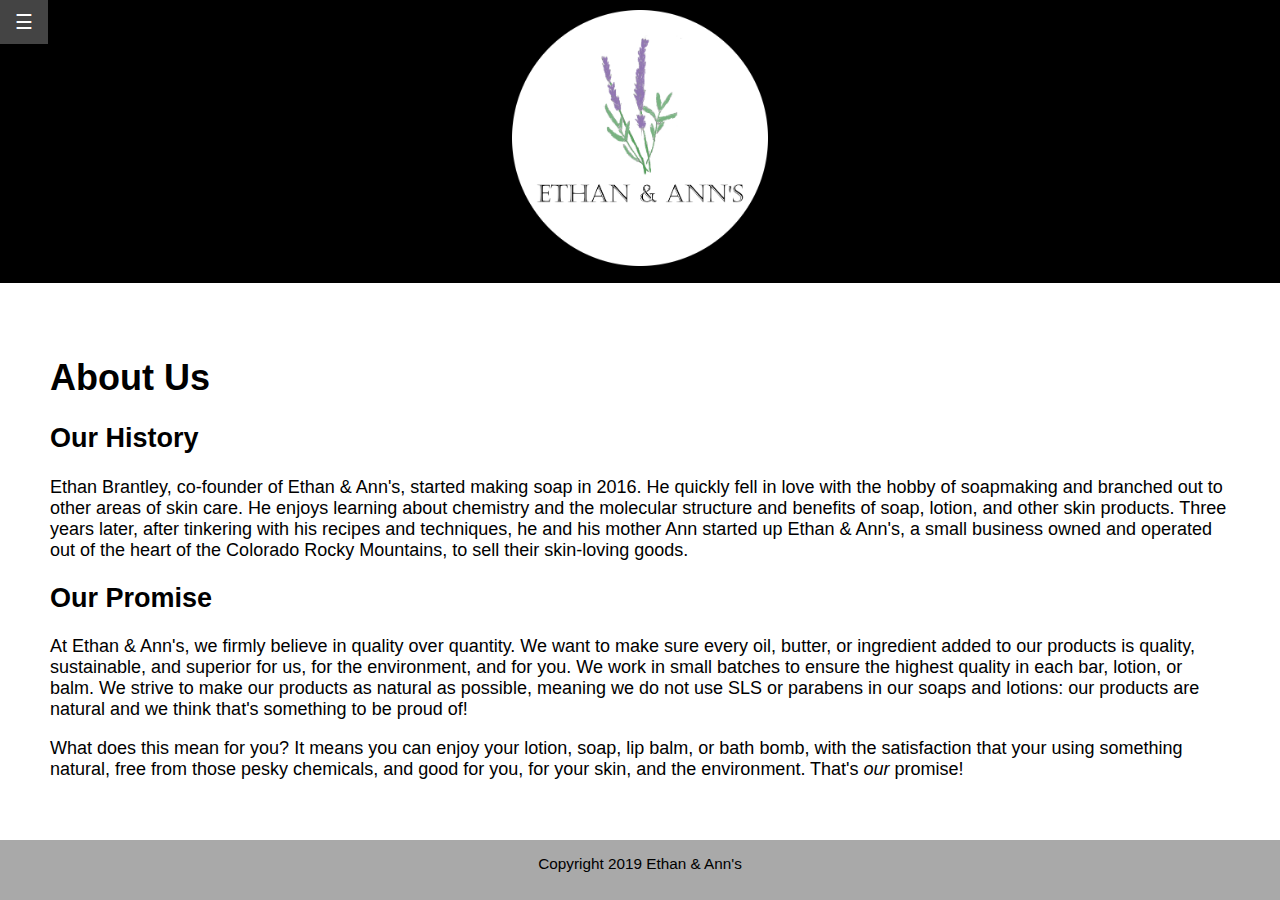
==== about.html @ d6ad421d "Bracket file upload" ====
<!doctype html>

<html>
    <head>
        <meta name="viewport" content="width=device-width, initial-scale=1">
        <meta charset="utf-8">
        <meta name="description" content="Page describing products offered by Ethan and Ann's">
        
        <link rel="stylesheet" type="text/css" href="css/style.css">
        <link rel="icon" href="images/lavender_lotion.jpeg">
        
        <title>Products</title>
    </head>
    <body>        
        <div id="container">
            
            <header role="banner">
                <div id="pageHeader">
                    <img src="images/WebsiteLogo4.png" id="logo">
                </div>
            
                <nav>
                    <div id="sidebarNav" class="sidebar">
                        <a href="javascript:void(0)" class="closebtn" onclick="closeNav()">&times;</a>
                        <a href="index.html">Home</a>
                        <a href="about.html">About Us</a>
                        <a href="contact_us.html">Contact Us</a>
                        <a href="products.html">Products</a>
                    </div>
                    
                    <button class="openbtn" onclick="openNav()">&#9776;</button>
                </nav>
            </header>
                
            <main role="main">
            <article role="article">
                <h1>About Us</h1>
                
                <section>
                    <h2>Our History</h2>
                    <p>Ethan Brantley, co-founder of Ethan &amp; Ann's, started making soap in 2016. He quickly fell in love with the hobby of soapmaking and branched out to other areas of skin care. He enjoys learning about chemistry and the molecular structure and benefits of soap, lotion, and other skin products. Three years later, after tinkering with his recipes and techniques, he and his mother Ann started up Ethan &amp; Ann's, a small business owned and operated out of the heart of the Colorado Rocky Mountains, to sell their skin-loving goods.</p>
                </section>
                
                <section>
                    <h2>Our Promise</h2>
                
                    <p>At Ethan &amp; Ann's, we firmly believe in quality over quantity. We want to make sure every oil, butter, or ingredient added to our products is quality, sustainable, and superior for us, for the environment, and for you. We work in small batches to ensure the highest quality in each bar, lotion, or balm. We strive to make our products as natural as possible, meaning we do not use SLS or parabens in our soaps and lotions: our products are natural and we think that's something to be proud of!</p>
                
                    <p>What does this mean for you? It means you can enjoy your lotion, soap, lip balm, or bath bomb, with the satisfaction that your using something natural, free from those pesky chemicals, and good for you, for your skin, and the environment. That's <em>our</em> promise!</p>
                </section>
            </article>
            </main>
            
            <footer>
                <p>Copyright 2019 Ethan &amp; Ann's</p>
            </footer>
        </div>
        
        <script src="js/navigation.js"></script>
    </body>
</html>
---- css/style.css ----
html, body
{
    background-color: #cecece;
    margin: 0;
    padding: 0;
    height: 100%;
}

#container
{
    min-height: 100%;
    position: relative;
    transition: margin-left .5s;
}

#pageHeader 
{
    background-color: #000000;
    font-size: 3vh;
    font-family: "Palatino Linotype", "Book Antiqua", Palatino, serif;
    color: #FFFFFF;
    text-align: center;
    padding: 10px;
    width: 100;
}

#logo
{
    width: 20vw;
}

article
{
    padding: 50px;
    position: relative;
    color: #000000;
    background-color: #FFFFFF;
    font-family: "Arial";
    font-size: 2vh;
    padding-bottom: 100px;
}

footer
{
    display: block;
    background-color: darkgray;
    width: 100%;
    height: 60px;
    overflow: hidden;
    position: absolute;
    bottom: 0;
    color: #000000;
    text-align: center;
    font-size: 1.7vh;
    font-family: "Book Antiqua", sans-serif;
}

.sidebar {
    
    height: 100%;
    width: 0;
    position: fixed;
    z-index: 1;
    top: 0;
    left: 0;
    background-color: #000000;
    overflow-x: hidden;
    padding-top: 60px;
    transition: 0.5s;
    
}

.sidebar a {
    
    padding: 8px 8px 8px 32px;
    text-decoration: none;
    font-size: 25px;
    color: #FFFFFF;
    display: block;
    transition: 0.3s;
    
}

.sidebar a:hover {
    
    color: #f1f1f1;
    
}

.sidebar .closebtn {
  position: absolute;
  top: 0;
  right: 25px;
  font-size: 36px;
  margin-left: 50px;
}

.openbtn {
    
    font-size: 20px;
    position: absolute;
    top: 0;
    cursor: pointer;
    background-color: #000000;
    color: #FFFFFF;
    padding: 10px 15px;
    border: none;
    
}

.openbtn:hover {
    
    background-color: #444;

}

@media screen and (max-height: 450px) {
  .sidebar {padding-top: 15px;}
  .sidebar a {font-size: 18px;}
}

#product1 {
    
    width: 100%;
    margin-left: auto;
    margin-right: auto;
    position: relative;
    padding: 10px;
    margin-bottom: 40px;
    border: 1px solid #000000;
    background-color: #f2f2f2;
    
}

#product2 {
    
    width: 100%;
    margin-left: auto;
    margin-right: auto;
    position: relative;
    padding: 10px;
    border: 1px solid #000000;
    margin-bottom: 40px;
    background-color: #f2f2f2;
    
}

#product3 {
    
    width: 100%;
    margin-left: auto;
    margin-right: auto;
    position: relative;
    padding: 10px;
    border: 1px solid #000000;
    background-color: #f2f2f2;
    
}

a.product-page {
    
    text-decoration: none;
    color: #000000;
}

* {box-sizing:border-box}

/* Slideshow container */
.slideshow-container {
  max-width: 700px;
  position: relative;
  margin: auto;
}

/* Hide the images by default */
.mySlides {
  display: none;
}

/* Next & previous buttons */
.prev, .next {
  cursor: pointer;
  position: absolute;
  top: 50%;
  width: auto;
  margin-top: -22px;
  padding: 16px;
  color: white;
  font-weight: bold;
  font-size: 30px;
  transition: 0.6s ease;
  border-radius: 0 3px 3px 0;
  user-select: none;
}

/* Position the "next button" to the right */
.next {
  right: 0;
  border-radius: 3px 0 0 3px;
}

/* On hover, add a black background color with a little bit see-through */
.prev:hover, .next:hover {
  background-color: rgba(0,0,0,0.8);
}

/* Caption text */
.text {
  color: #f2f2f2;
    background-color: rgba(0,0,0,0.8);
  font-size: 15px;
  padding: 8px 12px;
  position: absolute;
  bottom: 8px;
  width: 100%;
  text-align: center;
}

/* Number text (1/3 etc) */
.numbertext {
  color: #f2f2f2;
  font-size: 12px;
  padding: 8px 12px;
  position: absolute;
  top: 0;
}

/* The dots/bullets/indicators */
.dot {
  cursor: pointer;
  height: 15px;
  width: 15px;
  margin: 0 2px;
  background-color: #bbb;
  border-radius: 50%;
  display: inline-block;
  transition: background-color 0.6s ease;
}

.active, .dot:hover {
  background-color: #717171;
}

/* Fading animation */
.fade {
  -webkit-animation-name: fade;
  -webkit-animation-duration: 1.5s;
  animation-name: fade;
  animation-duration: 1.5s;
}

@-webkit-keyframes fade {
  from {opacity: .4} 
  to {opacity: 1}
}

@keyframes fade {
  from {opacity: .4} 
  to {opacity: 1}
}
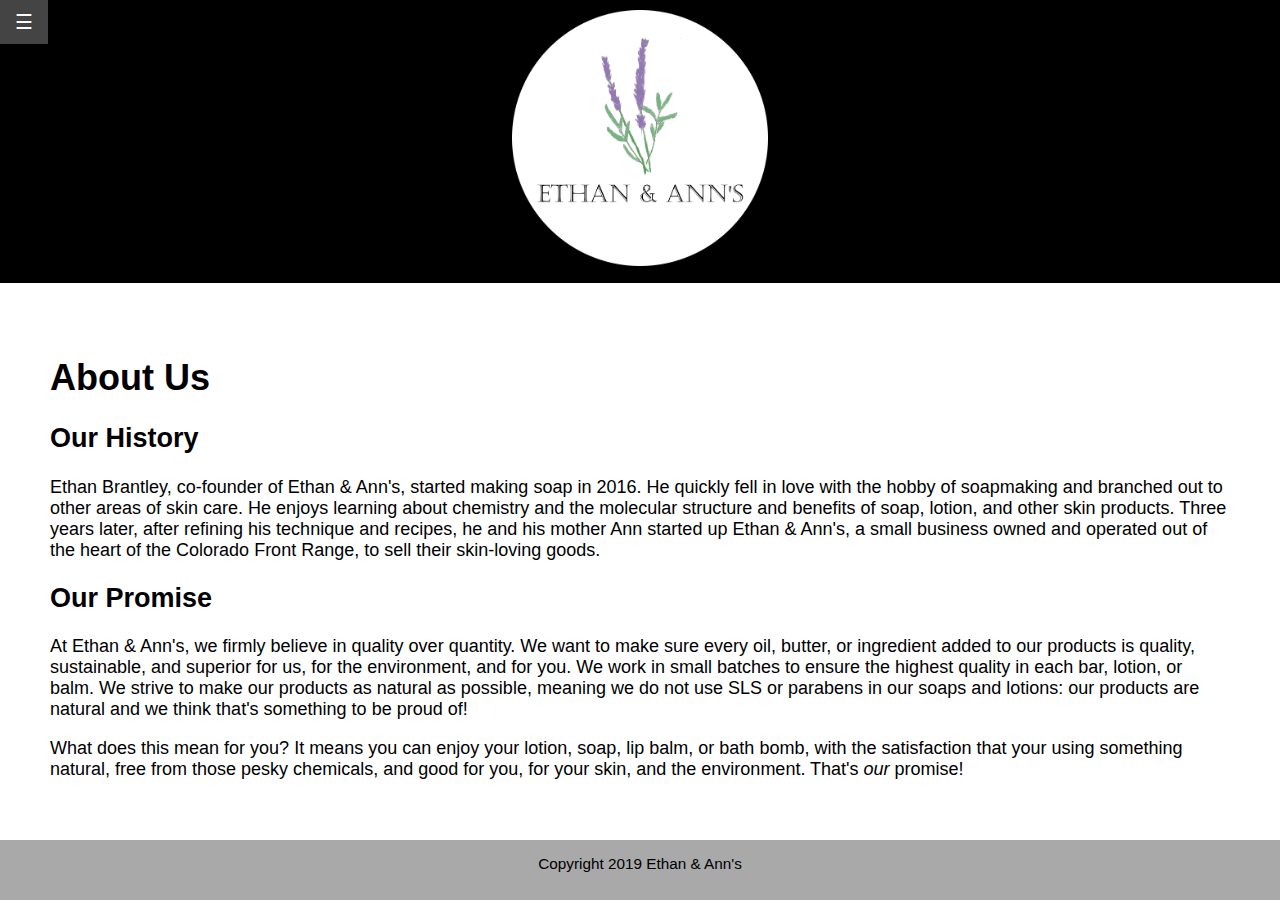
==== commit 34b0a6b1: "Update about.html" ====
--- a/about.html
+++ b/about.html
@@ -9,14 +9,14 @@
         <link rel="stylesheet" type="text/css" href="css/style.css">
         <link rel="icon" href="images/lavender_lotion.jpeg">
         
-        <title>Products</title>
+        <title>About Us | Ethan &amp; Ann's</title>
     </head>
     <body>        
         <div id="container">
             
             <header role="banner">
                 <div id="pageHeader">
-                    <img src="images/WebsiteLogo4.png" id="logo">
+                    <a href="index.html"><img src="images/WebsiteLogo4.png" id="logo"></a>
                 </div>
             
                 <nav>
@@ -38,7 +38,7 @@
                 
                 <section>
                     <h2>Our History</h2>
-                    <p>Ethan Brantley, co-founder of Ethan &amp; Ann's, started making soap in 2016. He quickly fell in love with the hobby of soapmaking and branched out to other areas of skin care. He enjoys learning about chemistry and the molecular structure and benefits of soap, lotion, and other skin products. Three years later, after tinkering with his recipes and techniques, he and his mother Ann started up Ethan &amp; Ann's, a small business owned and operated out of the heart of the Colorado Rocky Mountains, to sell their skin-loving goods.</p>
+                    <p>Ethan Brantley, co-founder of Ethan &amp; Ann's, started making soap in 2016. He quickly fell in love with the hobby of soapmaking and branched out to other areas of skin care. He enjoys learning about chemistry and the molecular structure and benefits of soap, lotion, and other skin products. Three years later, after refining his technique and recipes, he and his mother Ann started up Ethan &amp; Ann's, a small business owned and operated out of the heart of the Colorado Front Range, to sell their skin-loving goods.</p>
                 </section>
                 
                 <section>
@@ -58,4 +58,4 @@
         
         <script src="js/navigation.js"></script>
     </body>
-</html>+</html>
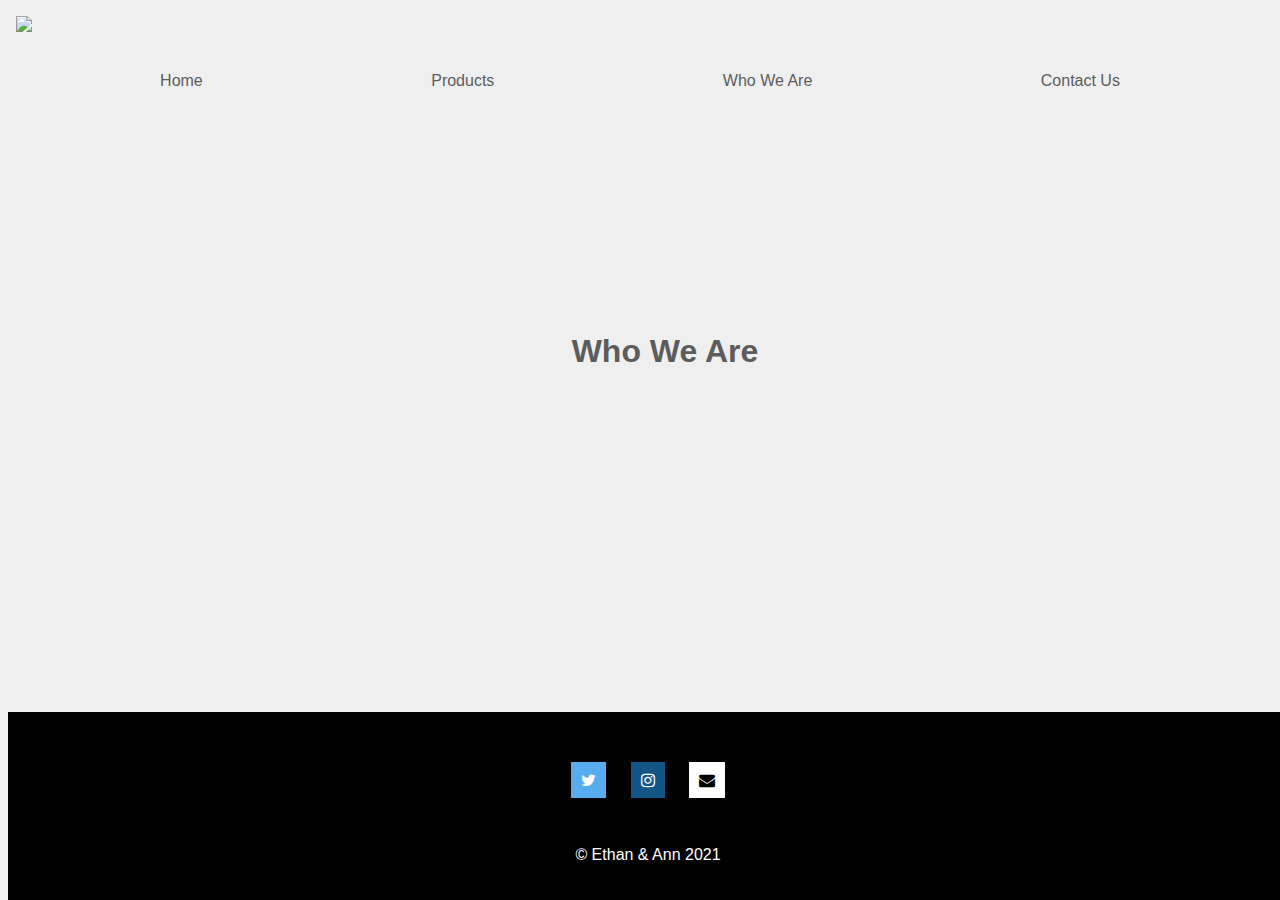
==== commit 984a66a8: "Updated copyright date, revised footer icons, removed misaligned banner and banner text from homepag" ====
--- a/about.html
+++ b/about.html
@@ -1,61 +1,55 @@
-<!doctype html>
+<!DOCTYPE HTML>
 
 <html>
     <head>
-        <meta name="viewport" content="width=device-width, initial-scale=1">
-        <meta charset="utf-8">
-        <meta name="description" content="Page describing products offered by Ethan and Ann's">
-        
-        <link rel="stylesheet" type="text/css" href="css/style.css">
-        <link rel="icon" href="images/lavender_lotion.jpeg">
-        
-        <title>About Us | Ethan &amp; Ann's</title>
+        <meta name="viewport" content="width=device-width, initial-scale=1.0">
+
+        <link rel="stylesheet" href="https://cdnjs.cloudflare.com/ajax/libs/font-awesome/4.7.0/css/font-awesome.min.css">
+        <link href="css/reset.css" rel="stylesheet" type="text/css" media="all">
+        <link href="css/style.css" rel="stylesheet" type="text/css" media=all>
     </head>
-    <body>        
-        <div id="container">
-            
-            <header role="banner">
-                <div id="pageHeader">
-                    <a href="index.html"><img src="images/WebsiteLogo4.png" id="logo"></a>
-                </div>
-            
-                <nav>
-                    <div id="sidebarNav" class="sidebar">
-                        <a href="javascript:void(0)" class="closebtn" onclick="closeNav()">&times;</a>
-                        <a href="index.html">Home</a>
-                        <a href="about.html">About Us</a>
-                        <a href="contact_us.html">Contact Us</a>
-                        <a href="products.html">Products</a>
-                    </div>
-                    
-                    <button class="openbtn" onclick="openNav()">&#9776;</button>
-                </nav>
-            </header>
-                
-            <main role="main">
-            <article role="article">
-                <h1>About Us</h1>
-                
-                <section>
-                    <h2>Our History</h2>
-                    <p>Ethan Brantley, co-founder of Ethan &amp; Ann's, started making soap in 2016. He quickly fell in love with the hobby of soapmaking and branched out to other areas of skin care. He enjoys learning about chemistry and the molecular structure and benefits of soap, lotion, and other skin products. Three years later, after refining his technique and recipes, he and his mother Ann started up Ethan &amp; Ann's, a small business owned and operated out of the heart of the Colorado Front Range, to sell their skin-loving goods.</p>
-                </section>
-                
-                <section>
-                    <h2>Our Promise</h2>
-                
-                    <p>At Ethan &amp; Ann's, we firmly believe in quality over quantity. We want to make sure every oil, butter, or ingredient added to our products is quality, sustainable, and superior for us, for the environment, and for you. We work in small batches to ensure the highest quality in each bar, lotion, or balm. We strive to make our products as natural as possible, meaning we do not use SLS or parabens in our soaps and lotions: our products are natural and we think that's something to be proud of!</p>
-                
-                    <p>What does this mean for you? It means you can enjoy your lotion, soap, lip balm, or bath bomb, with the satisfaction that your using something natural, free from those pesky chemicals, and good for you, for your skin, and the environment. That's <em>our</em> promise!</p>
-                </section>
-            </article>
-            </main>
-            
-            <footer>
-                <p>Copyright 2019 Ethan &amp; Ann's</p>
+    <body>
+        <div id="page-container">
+            <div id="content-wrap">
+        <a href="javascript:void(0);" id="menuIcon" onclick="mobileNavigation()">
+            <div class="menuBars"></div>
+            <div class="menuBars"></div>
+            <div class="menuBars"></div>
+        </a>
+
+        <img src="images/textless_logo.png" id="icon">
+
+        <div id="mobileSidebar">
+             <ul id="mobileNav">
+                <li class="navItem"><a href="index.html">Home</a></li>
+                <li class="navItem"><a href="products.html">Products</a></li>
+                <li class="navItem"><a href="about.html">Who We Are</a></li>
+                <li class="navItem"><a href="contact.html">Contact Us</a></li>
+            </ul>
+        </div>
+
+        <ul class="nav">
+            <li class="navItem"><a href="index.html">Home</a></li>
+            <li class="navItem"><a href="products.html">Products</a></li>
+            <li class="navItem"><a href="about.html">Who We Are</a></li>
+            <li class="navItem"><a href="contact.html">Contact Us</a></li>
+        </ul>
+
+        <main id="main">
+
+            <h1>Who We Are</h1>
+
+        </main>
+        <div>
+
+            <footer id="footer">
+                <a href="#" class="fa fa-twitter"></a>
+                <a href="#" class="fa fa-instagram"></a>
+                <a href="#" class="fa fa-envelope"></a>
+                <div id="footer-text">&copy; Ethan &amp; Ann 2021</div>
             </footer>
         </div>
-        
-        <script src="js/navigation.js"></script>
+
+            <script src="js/mobileNav.js"></script>
     </body>
-</html>
+</html>--- a/css/style.css
+++ b/css/style.css
@@ -1,260 +1,464 @@
-html, body
-{
-    background-color: #cecece;
-    margin: 0;
-    padding: 0;
+html {
+
+    font-family: 'Gill Sans', 'Gill Sans MT', Calibri, 'Trebuchet MS', sans-serif;
+    color: #5c5c5c;
+    background-color: #EFEFEF;
+    width: 100%;
+
+}
+
+#pageContainer {
+
+    position: relative;
+    min-height: 100vh;
+
+}
+
+#content-wrap {
+
+    padding-bottom: 30em;
+    text-align: center;
+
+}
+
+#main {
+
+    transition: margin-left .5s;
+    padding-top: 5em;
+    width: 100%;
+
+}
+
+
+
+#footer {
+
+    position: absolute;
+    width: 100%;
+    height: 8em;
+    bottom: 0px;
+    background-color: black;
+    color: white;
+    text-align: center;
+    padding: 50px 0 10px 0;
+
+}
+
+#footer-text {
+
+    color: white;
+    padding-top: 3em;
+
+}
+
+p {
+
+    line-height: 25px;
+    display: block;
+    text-indent: 50px;
+    padding: 3em;
+    
+}
+
+.dark {
+
+    color: #5c5c5c;
+
+}
+
+.quote {
+
+    line-height: 25px;
+    width: 75%;
+    display: block;
+    text-indent: 50px;
+    font-size: 1em;
+    padding: 3em 0 0 3em;
+
+}
+
+.quote-footer {
+
+    line-height: 10px;
+    display: block;
+    text-indent: 50px;
+    padding: 1em 0px 0px 0px;
+    font-size: 1em;
+    color: #808080;
+
+}
+
+h1 {
+
+    font-size: 2em;
+    padding: 50px 0px 20px 50px;
+
+}
+
+h2 {
+
+    font-size: 1.4em;
+    padding: 0px 0px 20px 50px;
+
+}
+
+#icon {
+    position: absolute;
+    right: 0;
+    top: 0;
+    width: 5em;
+}
+
+.menuBars {
+
+    background-color: #000000;
+    height: 2px;
+    width: 100%;
+    margin-bottom: 10px;
+
+}
+
+#menuIcon {
+
+    display: block;
+    position: absolute;
+    top: 1em;
+    width: 2em;
+    margin: 10px;
+
+}
+
+.nav {
+
+    display: none;
+
+}
+
+#mobileSidebar {
+
+    width: 0;
+    display: none;
     height: 100%;
-}
-
-#container
-{
-    min-height: 100%;
-    position: relative;
-    transition: margin-left .5s;
-}
-
-#pageHeader 
-{
-    background-color: #000000;
-    font-size: 3vh;
-    font-family: "Palatino Linotype", "Book Antiqua", Palatino, serif;
-    color: #FFFFFF;
-    text-align: center;
-    padding: 10px;
-    width: 100;
-}
-
-#logo
-{
-    width: 20vw;
-}
-
-article
-{
-    padding: 50px;
-    position: relative;
-    color: #000000;
-    background-color: #FFFFFF;
-    font-family: "Arial";
-    font-size: 2vh;
-    padding-bottom: 100px;
-}
-
-footer
-{
-    display: block;
-    background-color: darkgray;
-    width: 100%;
-    height: 60px;
-    overflow: hidden;
-    position: absolute;
-    bottom: 0;
-    color: #000000;
-    text-align: center;
-    font-size: 1.7vh;
-    font-family: "Book Antiqua", sans-serif;
-}
-
-.sidebar {
-    
-    height: 100%;
-    width: 0;
     position: fixed;
-    z-index: 1;
     top: 0;
     left: 0;
-    background-color: #000000;
-    overflow-x: hidden;
-    padding-top: 60px;
-    transition: 0.5s;
-    
-}
-
-.sidebar a {
-    
-    padding: 8px 8px 8px 32px;
+    background-color: #000;
+
+}
+
+#mobileNav a {
+
     text-decoration: none;
-    font-size: 25px;
-    color: #FFFFFF;
-    display: block;
-    transition: 0.3s;
-    
-}
-
-.sidebar a:hover {
-    
-    color: #f1f1f1;
-    
-}
-
-.sidebar .closebtn {
-  position: absolute;
-  top: 0;
-  right: 25px;
-  font-size: 36px;
-  margin-left: 50px;
-}
-
-.openbtn {
-    
-    font-size: 20px;
-    position: absolute;
+    display: block;
+    padding: 3em 1em 0em 3em;
+    color: #fff;
+
+}
+
+.products {
+
+    width: 100%;
+    height: 125em;
+    display: block;
+
+}
+
+.productCard1 {
+
+    width: 100%;
+    float: left;
+    background-color: #7c677f;
+    height: 16%;
+    transition: 0.6s ease all 0.0s;
+    padding: 10px 0px 10px 0;
+    margin: 10px 0 10px 0;
+
+}
+
+
+.productCard2 {
+
+    width: 100%;
+    float: right;
+    background-color: #6A8067;
+    height: 16%;
+    transition: 0.6s ease all 0.0s;
+    padding: 10px 0px 10px 0;
+    margin: 10px 0 10px 0;
+
+}
+
+.productCard1 h2, p {
+
+    color: white;
+
+}
+.productCard2 h2, p {
+
+    color: white;
+
+}
+
+.fa {
+
+  text-align: center;
+  text-decoration: none;
+  padding: 10px;
+  margin: 0px 10px 0px 10px;
+
+}
+
+.fa-twitter {
+    background: #55ACEE;
+    color: white;
+  }
+
+.fa-instagram {
+    background: #125688;
+    color: white;
+}
+
+.fa-envelope {
+    background: white;
+    color: #000000;
+}
+
+#landingBanner {
+
+    width: 90%;
+    height: 65vh;
+    position: relative;
+    margin: 20px;
+    display: inline-block;
+}
+
+#bannerImage {
+
+    width: 100%;
+    height: 100%;
     top: 0;
-    cursor: pointer;
-    background-color: #000000;
-    color: #FFFFFF;
-    padding: 10px 15px;
-    border: none;
-    
-}
-
-.openbtn:hover {
-    
-    background-color: #444;
-
-}
-
-@media screen and (max-height: 450px) {
-  .sidebar {padding-top: 15px;}
-  .sidebar a {font-size: 18px;}
-}
-
-#product1 {
-    
-    width: 100%;
-    margin-left: auto;
-    margin-right: auto;
+    left: 0;
+    padding: 0;
+    position: absolute;
+
+}
+
+#bannerText {
+
+    bottom: 0;
+    padding-bottom: 2%;
+    width: 100%;
+    height: 30%;
+    background-color: black;
+    position: absolute;
+    opacity: 0.8;
+    z-index: 1;
+    transition: 0.9s ease all 0.0s;
+
+}
+
+#bannerText h1 {
+
+    font-size: 1.3em;
+    padding: 1em;
+    color: white;
+
+}
+
+.col {
+
+    float: left;
+    margin: 2.5%;
+    width: 20%;
+    background-color: black;
+    color: white;
+    height: 10em;
+
+}
+
+.row:after {
+
+    content: "";
+    display: table;
+    clear: both;
+    text-align: center;
+
+}
+
+
+
+/*
+#nav {
+
+    display: none;
+    width: 100%;
+    padding: 4em;
+
+}
+
+.navItem a {
+
+    display: block;
+    padding: 2px;
+    width: 5em;
+    margin: 1em;
+    text-decoration: none;
+    color: #000;
     position: relative;
-    padding: 10px;
-    margin-bottom: 40px;
-    border: 1px solid #000000;
-    background-color: #f2f2f2;
-    
-}
-
-#product2 {
-    
-    width: 100%;
-    margin-left: auto;
-    margin-right: auto;
-    position: relative;
-    padding: 10px;
-    border: 1px solid #000000;
-    margin-bottom: 40px;
-    background-color: #f2f2f2;
-    
-}
-
-#product3 {
-    
-    width: 100%;
-    margin-left: auto;
-    margin-right: auto;
-    position: relative;
-    padding: 10px;
-    border: 1px solid #000000;
-    background-color: #f2f2f2;
-    
-}
-
-a.product-page {
-    
-    text-decoration: none;
-    color: #000000;
-}
-
-* {box-sizing:border-box}
-
-/* Slideshow container */
-.slideshow-container {
-  max-width: 700px;
-  position: relative;
-  margin: auto;
-}
-
-/* Hide the images by default */
-.mySlides {
-  display: none;
-}
-
-/* Next & previous buttons */
-.prev, .next {
-  cursor: pointer;
-  position: absolute;
-  top: 50%;
-  width: auto;
-  margin-top: -22px;
-  padding: 16px;
-  color: white;
-  font-weight: bold;
-  font-size: 30px;
-  transition: 0.6s ease;
-  border-radius: 0 3px 3px 0;
-  user-select: none;
-}
-
-/* Position the "next button" to the right */
-.next {
-  right: 0;
-  border-radius: 3px 0 0 3px;
-}
-
-/* On hover, add a black background color with a little bit see-through */
-.prev:hover, .next:hover {
-  background-color: rgba(0,0,0,0.8);
-}
-
-/* Caption text */
-.text {
-  color: #f2f2f2;
-    background-color: rgba(0,0,0,0.8);
-  font-size: 15px;
-  padding: 8px 12px;
-  position: absolute;
-  bottom: 8px;
-  width: 100%;
-  text-align: center;
-}
-
-/* Number text (1/3 etc) */
-.numbertext {
-  color: #f2f2f2;
-  font-size: 12px;
-  padding: 8px 12px;
-  position: absolute;
-  top: 0;
-}
-
-/* The dots/bullets/indicators */
-.dot {
-  cursor: pointer;
-  height: 15px;
-  width: 15px;
-  margin: 0 2px;
-  background-color: #bbb;
-  border-radius: 50%;
-  display: inline-block;
-  transition: background-color 0.6s ease;
-}
-
-.active, .dot:hover {
-  background-color: #717171;
-}
-
-/* Fading animation */
-.fade {
-  -webkit-animation-name: fade;
-  -webkit-animation-duration: 1.5s;
-  animation-name: fade;
-  animation-duration: 1.5s;
-}
-
-@-webkit-keyframes fade {
-  from {opacity: .4} 
-  to {opacity: 1}
-}
-
-@keyframes fade {
-  from {opacity: .4} 
-  to {opacity: 1}
-}+
+}
+
+.navItem a::after {
+
+    content: "";
+    position: absolute;
+    background-color: #000;
+    height: 2px;
+    width: 0%;
+    left: 0;
+    bottom: 0;
+    transition: 0.5s ease all 0.0s;
+
+}
+
+.navItem a:hover::after {
+
+    width: 100%;
+    transition: 0.3s ease all;
+
+} */
+
+@media only screen and (min-width: 992px) {
+
+    #main {
+
+        padding-top: 100px;
+
+    }
+
+    #icon {
+        position: absolute;
+        left: 0;
+        top: 0;
+        width: 6em;
+        padding: 1em;
+    }
+
+    .nav {
+
+        display: block;
+        width: 100%;
+        padding: 3.5em 0 3.5em 0;
+    
+    }
+    
+    .navItem {
+    
+        display: inline;
+        padding: 0 7em 0 7em;
+    
+    }
+
+    .navItem a {
+
+        text-decoration: none;
+        color: #5c5c5c;
+        position: relative;
+
+    }
+    
+    .navItem a::after {
+
+        content: "";
+        position: absolute;
+        background-color: #000;
+        height: 1px;
+        width: 0%;
+        left: 0;
+        bottom: 0;
+        transition: 0.5s ease all 0.0s;
+
+    }
+
+    .navItem a:hover::after {
+
+        width: 100%;
+        transition: 0.3s ease all;
+    
+    }
+
+    .menuBars {
+
+        display: none;
+
+    }
+
+    .products {
+
+        width: 100%;
+        height: 120em;
+        display: block;
+    
+    }
+    
+    .productCard1 {
+    
+        width: 50em;
+        float: left;
+        background-color: #7c677f;
+        height: 20em;
+        transition: 0.4s ease all 0.0s;
+        padding: 10px 0px 10px 0;
+        margin: 15px 0 15px 0;
+    
+    }
+    
+    .productCard2 {
+    
+        width: 50em;
+        float: right;
+        background-color: #6A8067;
+        height: 20em;
+        transition: 0.4s ease all 0.0s;
+        padding: 10px 0px 10px 0;
+        margin: 10px 0 10px 0;
+    
+    }
+    
+    .productCard1 h2, p {
+    
+        color: white;
+    
+    }
+    .productCard2 h2, p {
+    
+        color: white;
+    
+    }
+
+    #bannerText {
+
+        bottom: 0;
+        padding: 0;
+        width: 100%;
+        height: 20%;
+        background-color: black;
+        position: absolute;
+        opacity: 0.8;
+        z-index: 1;
+        transition: 0.9s ease all 0.0s;
+    
+    }
+
+    .col {
+
+        float: left;
+        margin: 2.5%;
+        width: 20%;
+        background-color: black;
+        color: white;
+        height: 300px;
+    
+    }
+
+}
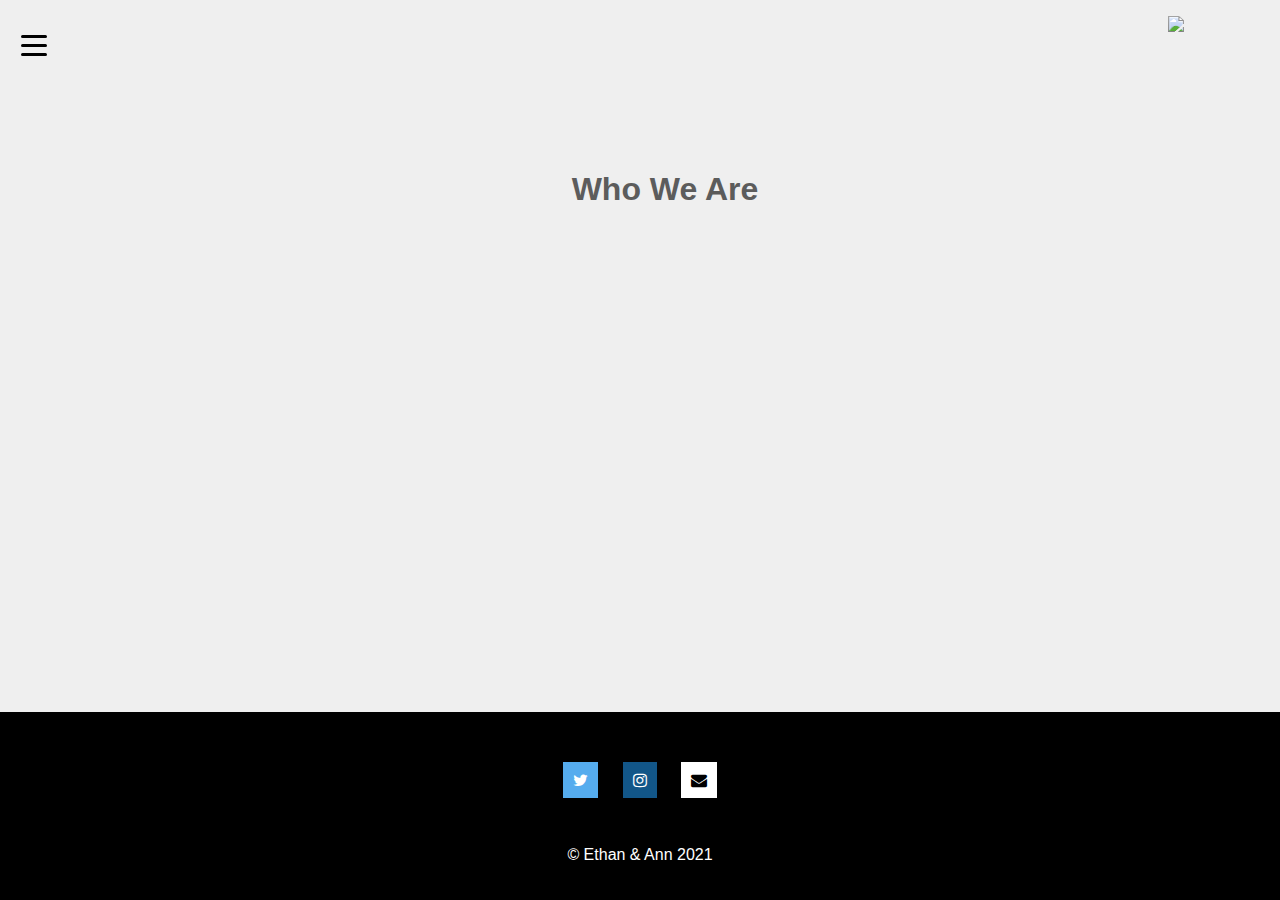
==== commit 1bc7c015: "Mobile Navigation" ====
--- a/about.html
+++ b/about.html
@@ -7,6 +7,7 @@
         <link rel="stylesheet" href="https://cdnjs.cloudflare.com/ajax/libs/font-awesome/4.7.0/css/font-awesome.min.css">
         <link href="css/reset.css" rel="stylesheet" type="text/css" media="all">
         <link href="css/style.css" rel="stylesheet" type="text/css" media=all>
+        <link href="css/mobile_nav.css" rel="stylesheet" type="text/css" media="all">
     </head>
     <body>
         <div id="page-container">
@@ -19,21 +20,19 @@
 
         <img src="images/textless_logo.png" id="icon">
 
-        <div id="mobileSidebar">
-             <ul id="mobileNav">
-                <li class="navItem"><a href="index.html">Home</a></li>
-                <li class="navItem"><a href="products.html">Products</a></li>
-                <li class="navItem"><a href="about.html">Who We Are</a></li>
-                <li class="navItem"><a href="contact.html">Contact Us</a></li>
-            </ul>
+        <div class="btn-nav">
+            <div id="burger" onclick="toggleMenu()">
+                <div class="x" id="top"></div>
+                <div class="y" id="middle"></div>
+                <div class="z" id="bottom"></div>
+            </div>
         </div>
-
-        <ul class="nav">
-            <li class="navItem"><a href="index.html">Home</a></li>
-            <li class="navItem"><a href="products.html">Products</a></li>
-            <li class="navItem"><a href="about.html">Who We Are</a></li>
-            <li class="navItem"><a href="contact.html">Contact Us</a></li>
-        </ul>
+        <div id="nav-bar">
+            <a href="index.html" class="navItem">Home</a>
+            <a href="products.html" class="navItem">Products</a>
+            <a href="about.html" class="navItem">About Us</a>
+            <a href="contact.html" class="navItem">Contact Us</a>
+        </div>
 
         <main id="main">
 
@@ -50,6 +49,7 @@
             </footer>
         </div>
 
-            <script src="js/mobileNav.js"></script>
+        <script src="js/mobile_nav.js" type="text/javascript"></script>
+
     </body>
 </html>--- a/css/style.css
+++ b/css/style.css
@@ -29,6 +29,19 @@
 
 }
 
+#nav {
+
+    position: fixed;
+    top: 3vh;
+    right: 3vh;
+    width: 60px;
+    height: 60px;
+    background-color: #000;
+    border-radius: 50%;
+    z-index: 1;
+    background-image: -webkit-linear-gradient(90deg, rgb(255, 255, 255), #000, rgb(255, 255, 255));
+
+}
 
 
 #footer {
@@ -107,6 +120,7 @@
     right: 0;
     top: 0;
     width: 5em;
+    padding: 10px;
 }
 
 .menuBars {
@@ -128,11 +142,7 @@
 
 }
 
-.nav {
-
-    display: none;
-
-}
+
 
 #mobileSidebar {
 
@@ -338,53 +348,10 @@
 
     #icon {
         position: absolute;
-        left: 0;
+        right: 0;
         top: 0;
         width: 6em;
         padding: 1em;
-    }
-
-    .nav {
-
-        display: block;
-        width: 100%;
-        padding: 3.5em 0 3.5em 0;
-    
-    }
-    
-    .navItem {
-    
-        display: inline;
-        padding: 0 7em 0 7em;
-    
-    }
-
-    .navItem a {
-
-        text-decoration: none;
-        color: #5c5c5c;
-        position: relative;
-
-    }
-    
-    .navItem a::after {
-
-        content: "";
-        position: absolute;
-        background-color: #000;
-        height: 1px;
-        width: 0%;
-        left: 0;
-        bottom: 0;
-        transition: 0.5s ease all 0.0s;
-
-    }
-
-    .navItem a:hover::after {
-
-        width: 100%;
-        transition: 0.3s ease all;
-    
     }
 
     .menuBars {
--- a/css/mobile_nav.css
+++ b/css/mobile_nav.css
@@ -0,0 +1,92 @@
+html, body {margin:0;padding:0;height:100%;}
+
+.invisible {
+
+    display: hidden;
+
+}
+
+#burger {
+
+    height: 50px; 
+	width: 50px;
+	position: absolute;
+	top: 11px; 
+	left: 21px;
+	cursor: pointer;
+    z-index: 2;
+
+}
+
+div.x, div.y, div.z {
+	position: absolute; 
+    margin: auto;
+	top: 0px; 
+    bottom: 0px;		
+	background: #000;
+	border-radius:2px;
+	-webkit-transition: all 200ms ease-out;
+	-moz-transition: all 200ms ease-out;
+	-ms-transition: all 200ms ease-out;
+	-o-transition: all 200ms ease-out;
+	transition: all 200ms ease-out;
+	}		
+
+div.x, div.y, div.z { 
+    height: 3px; width: 26px;
+}
+
+div.y{top: 18px;}
+	
+div.z{top: 37px;}
+
+.collapse{
+    top: 20px;
+		-webkit-transition: all 70ms ease-out;
+		   -moz-transition: all 70ms ease-out;
+		    -ms-transition: all 70ms ease-out;
+		     -o-transition: all 70ms ease-out;
+		        transition: all 70ms ease-out;
+                
+
+}
+
+div.rotate30{
+    -ms-transform: rotate(-45deg); 
+    -webkit-transform: rotate(-45deg); 
+    transform: rotate(-45deg);	
+    -webkit-transition: all 100ms ease-out;
+       -moz-transition: all 100ms ease-out;
+        -ms-transition: all 100ms ease-out;
+         -o-transition: all 100ms ease-out;
+            transition: all 100ms ease-out;	
+}
+
+#nav-bar {
+
+    visibility: hidden;
+    width: 0;
+    height: 100%;
+    top: 0;
+    position: absolute;
+    transition: width 300ms;
+    box-shadow: 7px 12px gray;
+    border-right: 1px solid black;
+    z-index: 1;
+    background-color: white;
+    
+
+}
+
+a.navItem {
+
+    display: block;
+    padding-top: 70px;
+    padding-bottom: 50px;
+    width: 100%;
+    margin: auto;
+    text-decoration: none;
+    color: #000;
+    position: relative;
+
+}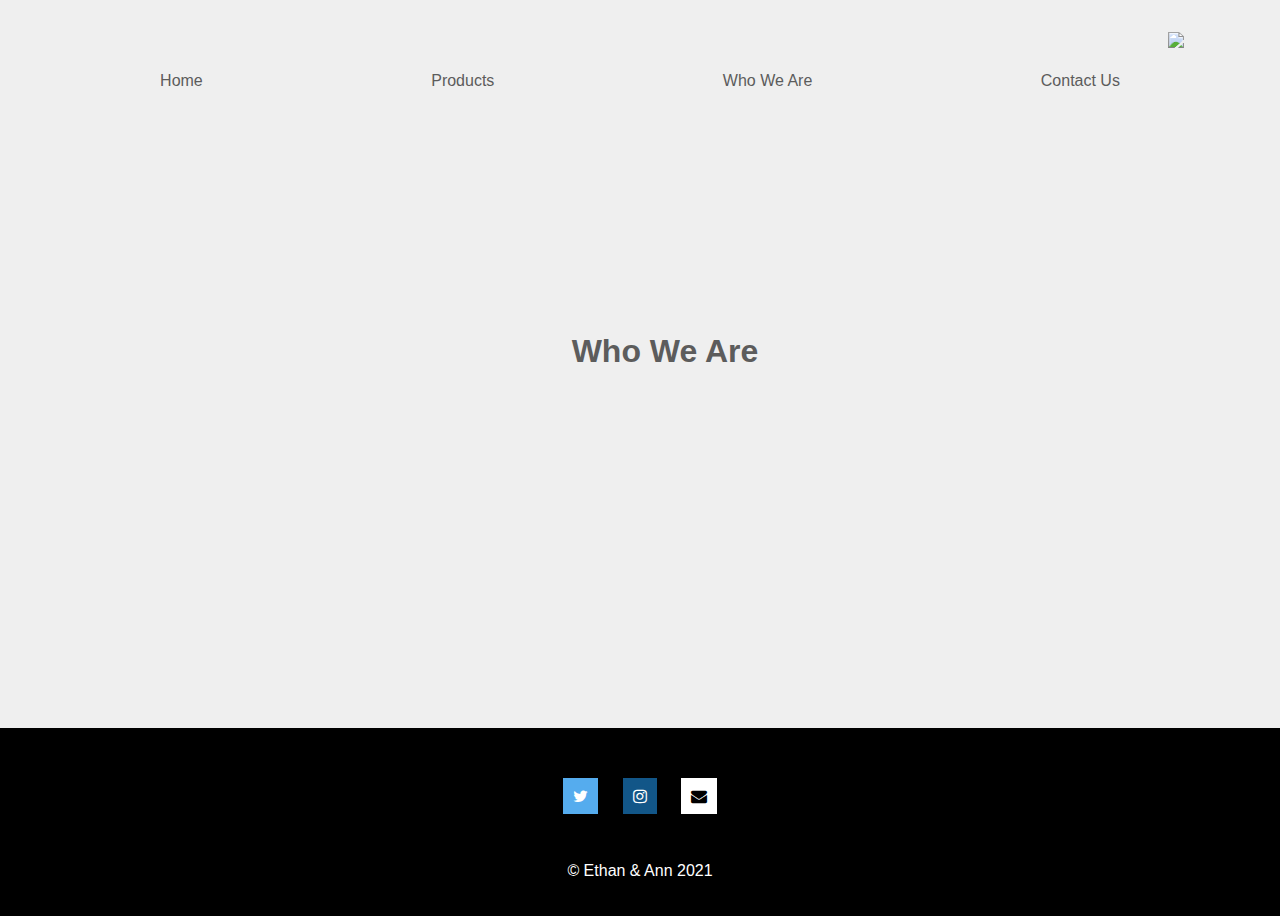
==== commit 5c62d35b: "Fixed issue regarding switching tab size on desktop" ====
--- a/about.html
+++ b/about.html
@@ -10,13 +10,8 @@
         <link href="css/mobile_nav.css" rel="stylesheet" type="text/css" media="all">
     </head>
     <body>
-        <div id="page-container">
+        <div id="pageContainer">
             <div id="content-wrap">
-        <a href="javascript:void(0);" id="menuIcon" onclick="mobileNavigation()">
-            <div class="menuBars"></div>
-            <div class="menuBars"></div>
-            <div class="menuBars"></div>
-        </a>
 
         <img src="images/textless_logo.png" id="icon">
 
@@ -33,6 +28,13 @@
             <a href="about.html" class="navItem">About Us</a>
             <a href="contact.html" class="navItem">Contact Us</a>
         </div>
+
+        <ul class="desktopNav">
+            <li class="navItem"><a href="index.html">Home</a></li>
+                 <li class="navItem"><a href="products.html">Products</a></li>
+            <li class="navItem"><a href="about.html">Who We Are</a></li>
+            <li class="navItem"><a href="contact.html">Contact Us</a></li>
+        </ul>
 
         <main id="main">
 
--- a/css/style.css
+++ b/css/style.css
@@ -29,17 +29,9 @@
 
 }
 
-#nav {
-
-    position: fixed;
-    top: 3vh;
-    right: 3vh;
-    width: 60px;
-    height: 60px;
-    background-color: #000;
-    border-radius: 50%;
-    z-index: 1;
-    background-image: -webkit-linear-gradient(90deg, rgb(255, 255, 255), #000, rgb(255, 255, 255));
+.desktopNav {
+
+    visibility: hidden;
 
 }
 
@@ -156,15 +148,6 @@
 
 }
 
-#mobileNav a {
-
-    text-decoration: none;
-    display: block;
-    padding: 3em 1em 0em 3em;
-    color: #fff;
-
-}
-
 .products {
 
     width: 100%;
@@ -294,49 +277,6 @@
     text-align: center;
 
 }
-
-
-
-/*
-#nav {
-
-    display: none;
-    width: 100%;
-    padding: 4em;
-
-}
-
-.navItem a {
-
-    display: block;
-    padding: 2px;
-    width: 5em;
-    margin: 1em;
-    text-decoration: none;
-    color: #000;
-    position: relative;
-
-}
-
-.navItem a::after {
-
-    content: "";
-    position: absolute;
-    background-color: #000;
-    height: 2px;
-    width: 0%;
-    left: 0;
-    bottom: 0;
-    transition: 0.5s ease all 0.0s;
-
-}
-
-.navItem a:hover::after {
-
-    width: 100%;
-    transition: 0.3s ease all;
-
-} */
 
 @media only screen and (min-width: 992px) {
 
@@ -428,4 +368,55 @@
     
     }
 
-}
+    .desktopNav {
+
+        visibility: visible;
+        display: block;
+        width: 100%;
+        padding: 3.5em 0 3.5em 0;
+
+    
+    }
+    
+    .navItem {
+    
+        display: inline;
+        padding: 0 7em 0 7em;
+    
+    }
+
+    .navItem a {
+
+        text-decoration: none;
+        color: #5c5c5c;
+        position: relative;
+
+    }
+    
+    .navItem a::after {
+
+        content: "";
+        position: absolute;
+        background-color: #000;
+        height: 1px;
+        width: 0%;
+        left: 0;
+        bottom: 0;
+        transition: 0.5s ease all 0.0s;
+
+    }
+
+    .navItem a:hover::after {
+
+        width: 100%;
+        transition: 0.3s ease all;
+    
+    }
+
+    #burger {
+
+        visibility: hidden;
+
+    }
+
+}
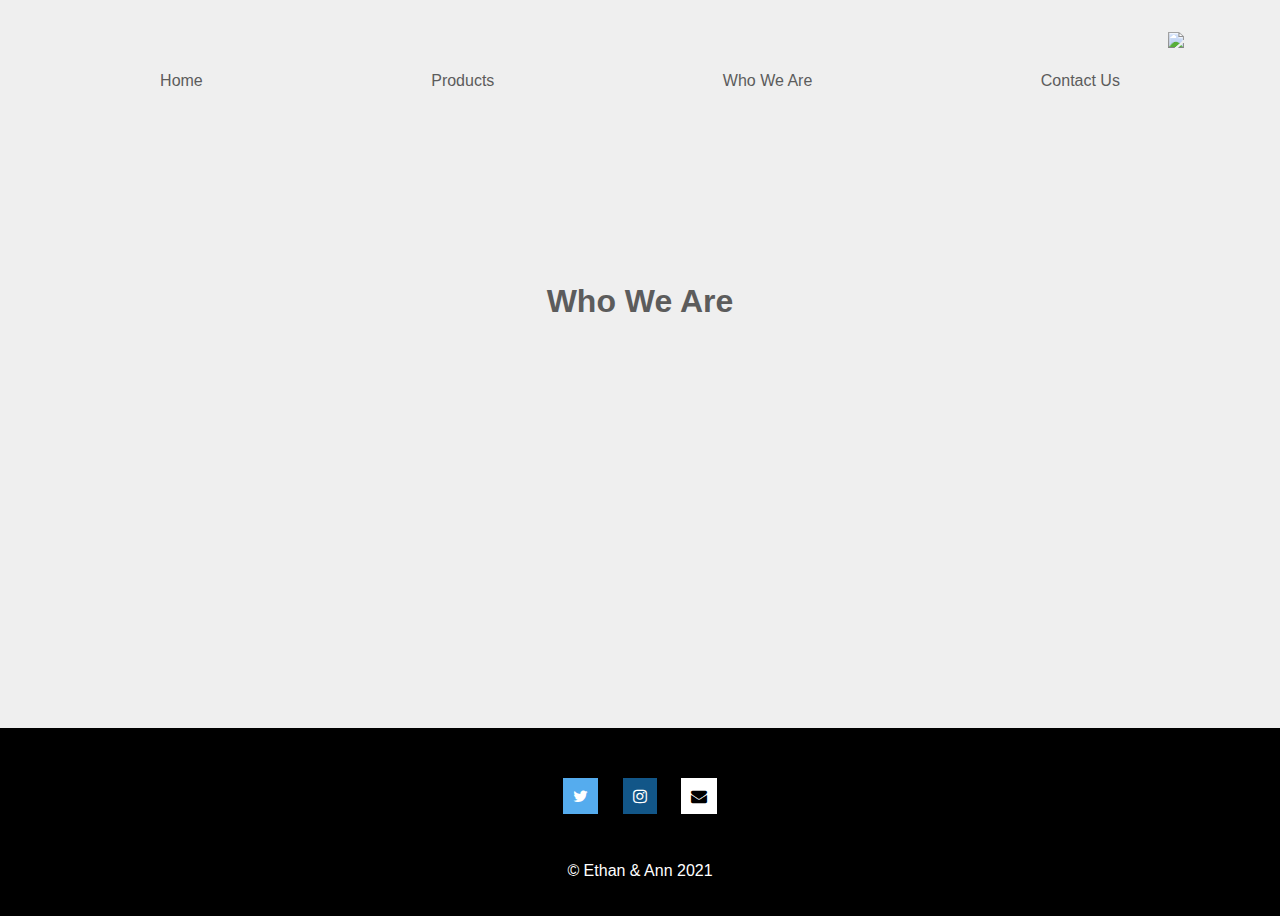
==== commit 791c5201: "Mobile product pages implemented" ====
--- a/about.html
+++ b/about.html
@@ -15,13 +15,11 @@
 
         <img src="images/textless_logo.png" id="icon">
 
-        <div class="btn-nav">
             <div id="burger" onclick="toggleMenu()">
                 <div class="x" id="top"></div>
                 <div class="y" id="middle"></div>
                 <div class="z" id="bottom"></div>
             </div>
-        </div>
         <div id="nav-bar">
             <a href="index.html" class="navItem">Home</a>
             <a href="products.html" class="navItem">Products</a>
--- a/css/style.css
+++ b/css/style.css
@@ -96,7 +96,6 @@
 h1 {
 
     font-size: 2em;
-    padding: 50px 0px 20px 50px;
 
 }
 
@@ -115,39 +114,6 @@
     padding: 10px;
 }
 
-.menuBars {
-
-    background-color: #000000;
-    height: 2px;
-    width: 100%;
-    margin-bottom: 10px;
-
-}
-
-#menuIcon {
-
-    display: block;
-    position: absolute;
-    top: 1em;
-    width: 2em;
-    margin: 10px;
-
-}
-
-
-
-#mobileSidebar {
-
-    width: 0;
-    display: none;
-    height: 100%;
-    position: fixed;
-    top: 0;
-    left: 0;
-    background-color: #000;
-
-}
-
 .products {
 
     width: 100%;
@@ -292,12 +258,6 @@
         top: 0;
         width: 6em;
         padding: 1em;
-    }
-
-    .menuBars {
-
-        display: none;
-
     }
 
     .products {
--- a/css/mobile_nav.css
+++ b/css/mobile_nav.css
@@ -1,8 +1,14 @@
 html, body {margin:0;padding:0;height:100%;}
 
-.invisible {
+ul.invisible {
 
-    display: hidden;
+    height: 0px;
+    overflow: hidden;
+    -webkit-transition: all 500ms ease-out;
+	-moz-transition: all 500ms ease-out;
+	-ms-transition: all 500ms ease-out;
+	-o-transition: all 500ms ease-out;
+	transition: all 500ms ease-out;
 
 }
 
@@ -65,6 +71,7 @@
 #nav-bar {
 
     visibility: hidden;
+    overflow: hidden;
     width: 0;
     height: 100%;
     top: 0;
@@ -81,12 +88,35 @@
 a.navItem {
 
     display: block;
-    padding-top: 70px;
-    padding-bottom: 50px;
+    overflow: hidden;
+    margin-top: 70px;
+    margin-bottom: 0px;
+    padding-top: 20px;
+    padding-bottom: 20px;
     width: 100%;
-    margin: auto;
     text-decoration: none;
     color: #000;
     position: relative;
 
-}+}
+
+.product-list {
+
+    height: 70px;
+    overflow: hidden;
+    -webkit-transition: all 500ms ease-out;
+	-moz-transition: all 500ms ease-out;
+	-ms-transition: all 500ms ease-out;
+	-o-transition: all 500ms ease-out;
+	transition: all 500ms ease-out;
+
+}
+
+.product-item {
+
+    text-decoration: none;
+    color: #000;
+    position: relative;
+    padding: 4px;
+
+}
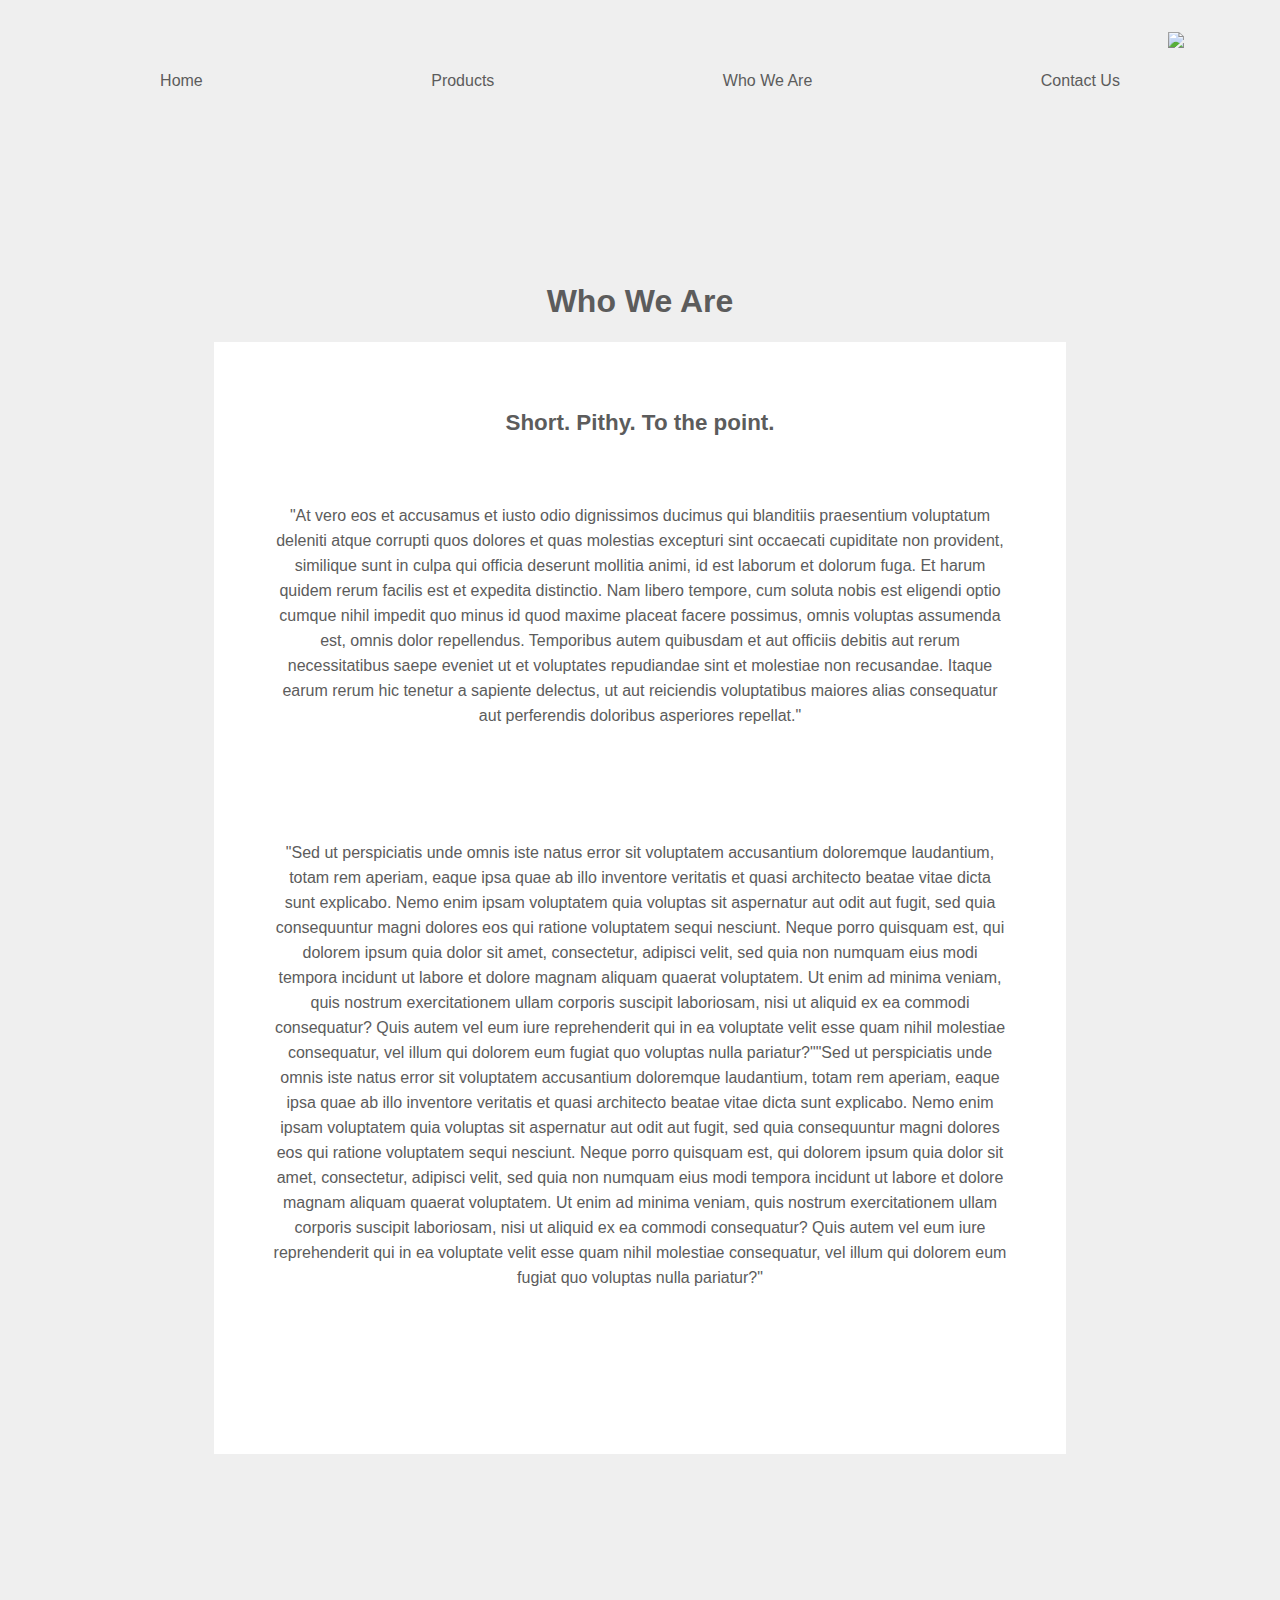
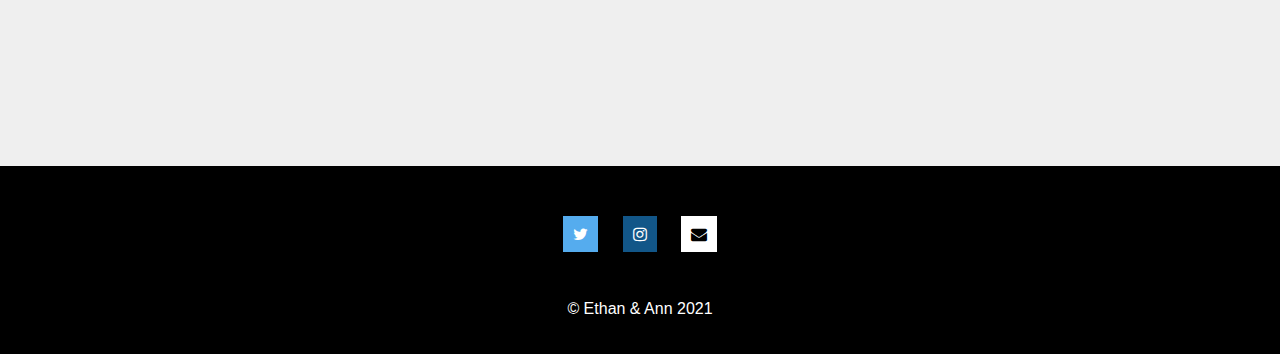
==== commit 98bfa43a: "Added product pages, prepared pages for content, contact us page" ====
--- a/about.html
+++ b/about.html
@@ -8,6 +8,8 @@
         <link href="css/reset.css" rel="stylesheet" type="text/css" media="all">
         <link href="css/style.css" rel="stylesheet" type="text/css" media=all>
         <link href="css/mobile_nav.css" rel="stylesheet" type="text/css" media="all">
+        <link href="css/desktop_nav.css" rel="stylesheet" type="text/css" media="all">
+        
     </head>
     <body>
         <div id="pageContainer">
@@ -22,9 +24,14 @@
             </div>
         <div id="nav-bar">
             <a href="index.html" class="navItem">Home</a>
-            <a href="products.html" class="navItem">Products</a>
-            <a href="about.html" class="navItem">About Us</a>
-            <a href="contact.html" class="navItem">Contact Us</a>
+                    <a href="#" class="navItem" onclick="toggleProducts()">Products</a>
+                    <ul class="invisible" id="product-list">
+                        <li class="product-item"><a href="products/soaps.html" class="product-item">Soap</a></li>
+                        <li class="product-item"><a href="products/lotions.html" class="product-item">Lotion</a></li>
+                        <li class="product-item"><a href="products/balms.html" class="product-item">Lip Balm</a></li>
+                    </ul>
+                    <a href="about.html" class="navItem">About Us</a>
+                    <a href="contact.html" class="navItem">Contact Us</a>
         </div>
 
         <ul class="desktopNav">
@@ -37,6 +44,12 @@
         <main id="main">
 
             <h1>Who We Are</h1>
+
+            <div class="content">
+                <h2>Short. Pithy. To the point.</h2>
+                <p class="dark">"At vero eos et accusamus et iusto odio dignissimos ducimus qui blanditiis praesentium voluptatum deleniti atque corrupti quos dolores et quas molestias excepturi sint occaecati cupiditate non provident, similique sunt in culpa qui officia deserunt mollitia animi, id est laborum et dolorum fuga. Et harum quidem rerum facilis est et expedita distinctio. Nam libero tempore, cum soluta nobis est eligendi optio cumque nihil impedit quo minus id quod maxime placeat facere possimus, omnis voluptas assumenda est, omnis dolor repellendus. Temporibus autem quibusdam et aut officiis debitis aut rerum necessitatibus saepe eveniet ut et voluptates repudiandae sint et molestiae non recusandae. Itaque earum rerum hic tenetur a sapiente delectus, ut aut reiciendis voluptatibus maiores alias consequatur aut perferendis doloribus asperiores repellat."</p>
+                <p class="dark">"Sed ut perspiciatis unde omnis iste natus error sit voluptatem accusantium doloremque laudantium, totam rem aperiam, eaque ipsa quae ab illo inventore veritatis et quasi architecto beatae vitae dicta sunt explicabo. Nemo enim ipsam voluptatem quia voluptas sit aspernatur aut odit aut fugit, sed quia consequuntur magni dolores eos qui ratione voluptatem sequi nesciunt. Neque porro quisquam est, qui dolorem ipsum quia dolor sit amet, consectetur, adipisci velit, sed quia non numquam eius modi tempora incidunt ut labore et dolore magnam aliquam quaerat voluptatem. Ut enim ad minima veniam, quis nostrum exercitationem ullam corporis suscipit laboriosam, nisi ut aliquid ex ea commodi consequatur? Quis autem vel eum iure reprehenderit qui in ea voluptate velit esse quam nihil molestiae consequatur, vel illum qui dolorem eum fugiat quo voluptas nulla pariatur?""Sed ut perspiciatis unde omnis iste natus error sit voluptatem accusantium doloremque laudantium, totam rem aperiam, eaque ipsa quae ab illo inventore veritatis et quasi architecto beatae vitae dicta sunt explicabo. Nemo enim ipsam voluptatem quia voluptas sit aspernatur aut odit aut fugit, sed quia consequuntur magni dolores eos qui ratione voluptatem sequi nesciunt. Neque porro quisquam est, qui dolorem ipsum quia dolor sit amet, consectetur, adipisci velit, sed quia non numquam eius modi tempora incidunt ut labore et dolore magnam aliquam quaerat voluptatem. Ut enim ad minima veniam, quis nostrum exercitationem ullam corporis suscipit laboriosam, nisi ut aliquid ex ea commodi consequatur? Quis autem vel eum iure reprehenderit qui in ea voluptate velit esse quam nihil molestiae consequatur, vel illum qui dolorem eum fugiat quo voluptas nulla pariatur?"</p>
+            </div>
 
         </main>
         <div>
--- a/css/style.css
+++ b/css/style.css
@@ -23,9 +23,17 @@
 
 #main {
 
-    transition: margin-left .5s;
     padding-top: 5em;
     width: 100%;
+
+}
+
+.content {
+
+    width: 65%;
+    padding: 50px 10px 100px 10px;
+    margin: 20px auto 20px auto;
+    background-color: white;
 
 }
 
@@ -60,8 +68,8 @@
 
     line-height: 25px;
     display: block;
-    text-indent: 50px;
     padding: 3em;
+
     
 }
 
@@ -102,7 +110,6 @@
 h2 {
 
     font-size: 1.4em;
-    padding: 0px 0px 20px 50px;
 
 }
 
@@ -263,9 +270,44 @@
     .products {
 
         width: 100%;
-        height: 120em;
+        height: 50em;
         display: block;
     
+    }
+
+    .product-card-sm {
+
+        display: inline-block;
+        width: 20%;
+        height: 50%;
+        margin: 5%;
+
+    }
+
+    .product-card-sm a {
+
+        text-align: center;
+        text-decoration: none;
+        color: black;
+
+    }
+
+    .lavender {
+
+        background-color: #7c677f;
+        color: black;
+        font-size: 1.5em;
+        padding-top: 20px;
+        
+    }
+
+    .green {
+
+        background-color: #6A8067;
+        color: black;
+        font-size: 1.5em;
+        padding-top: 20px;
+
     }
     
     .productCard1 {
@@ -288,7 +330,7 @@
         height: 20em;
         transition: 0.4s ease all 0.0s;
         padding: 10px 0px 10px 0;
-        margin: 10px 0 10px 0;
+        margin: 15px 0 15px 0;
     
     }
     
@@ -328,55 +370,5 @@
     
     }
 
-    .desktopNav {
-
-        visibility: visible;
-        display: block;
-        width: 100%;
-        padding: 3.5em 0 3.5em 0;
-
-    
-    }
-    
-    .navItem {
-    
-        display: inline;
-        padding: 0 7em 0 7em;
-    
-    }
-
-    .navItem a {
-
-        text-decoration: none;
-        color: #5c5c5c;
-        position: relative;
-
-    }
-    
-    .navItem a::after {
-
-        content: "";
-        position: absolute;
-        background-color: #000;
-        height: 1px;
-        width: 0%;
-        left: 0;
-        bottom: 0;
-        transition: 0.5s ease all 0.0s;
-
-    }
-
-    .navItem a:hover::after {
-
-        width: 100%;
-        transition: 0.3s ease all;
-    
-    }
-
-    #burger {
-
-        visibility: hidden;
-
-    }
-
-}
+
+}
--- a/css/mobile_nav.css
+++ b/css/mobile_nav.css
@@ -4,11 +4,11 @@
 
     height: 0px;
     overflow: hidden;
-    -webkit-transition: all 500ms ease-out;
-	-moz-transition: all 500ms ease-out;
-	-ms-transition: all 500ms ease-out;
-	-o-transition: all 500ms ease-out;
-	transition: all 500ms ease-out;
+    -webkit-transition: all 300ms ease-out;
+	-moz-transition: all 300ms ease-out;
+	-ms-transition: all 300ms ease-out;
+	-o-transition: all 300ms ease-out;
+	transition: all 300ms ease-out;
 
 }
 
@@ -104,11 +104,11 @@
 
     height: 70px;
     overflow: hidden;
-    -webkit-transition: all 500ms ease-out;
-	-moz-transition: all 500ms ease-out;
-	-ms-transition: all 500ms ease-out;
-	-o-transition: all 500ms ease-out;
-	transition: all 500ms ease-out;
+    -webkit-transition: all 300ms ease-out;
+	-moz-transition: all 300ms ease-out;
+	-ms-transition: all 300ms ease-out;
+	-o-transition: all 300ms ease-out;
+	transition: all 300ms ease-out;
 
 }
 
--- a/css/desktop_nav.css
+++ b/css/desktop_nav.css
@@ -0,0 +1,55 @@
+@media only screen and (min-width: 992px) {
+
+    .desktopNav {
+
+        visibility: visible;
+        display: block;
+        width: 100%;
+        padding: 3.5em 0 3.5em 0;
+
+    
+    }
+    
+    .navItem {
+    
+        display: inline;
+        padding: 0 7em 0 7em;
+    
+    }
+
+    .navItem a {
+
+        text-decoration: none;
+        color: #5c5c5c;
+        position: relative;
+
+    }
+    
+    .navItem a::after {
+
+        content: "";
+        position: absolute;
+        background-color: #000;
+        height: 1px;
+        width: 0%;
+        left: 0;
+        bottom: 0;
+        transition: 0.5s ease all 0.0s;
+
+    }
+
+    .navItem a:hover::after {
+
+        width: 100%;
+        transition: 0.3s ease all;
+    
+    }
+
+    #burger {
+
+        visibility: hidden;
+
+    }
+
+
+}